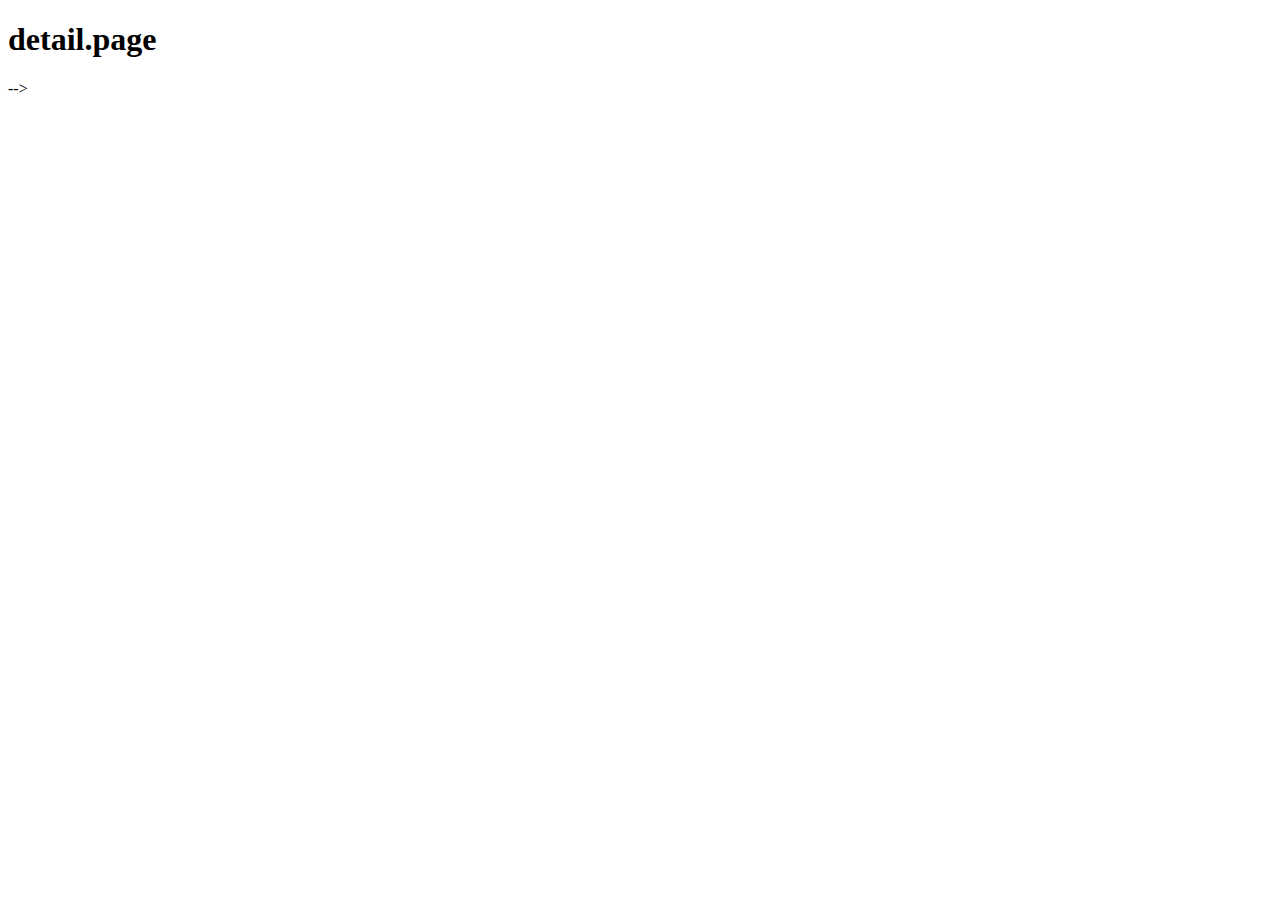
==== pages/details.html @ f7223af4 "details" ====
<!DOCTYPE html>
<html lang="en">
  <head>
    <meta charset="UTF-8" />
    <meta name="viewport" content="width=device-width, initial-scale=1.0" />
    <link rel="stylesheet" href="styles/details.css" />
    <title>Document</title>
  </head>
  <body>
    <h1>detail.page</h1>
    <!-- <div id="loader"></div>

    <div class="wrapper" id="wrapper">
      <div class="images">
        <img
          src="https://images.pexels.com/photos/5705090/pexels-photo-5705090.jpeg?auto=compress&cs=tinysrgb&w=1600"
          alt=""
        />
      </div>
      <div class="info">
        <h2 id="title"></h2>
        <!-- <h3 id="company">Luxora</h3>
        <h4 id="prise">$339.99</h4>
        <p id="desctiption">
          Cloud bread VHS hell of banjo bicycle rights jianbing umami mumblecore
          etsy 8-bit pok pok +1 wolf. Vexillologist yr dreamcatcher waistcoat,
          authentic chillwave trust fund. Viral typewriter fingerstache
          pinterest pork belly narwhal. Schlitz venmo everyday carry kitsch
          pitchfork chillwave iPhone taiyaki trust fund hashtag kinfolk
          microdosing gochujang live-edge
        </p>
      </div>
    </div> -->
    -->
    <!-- <script src="js/details.js"></script> -->
  </body>
</html>
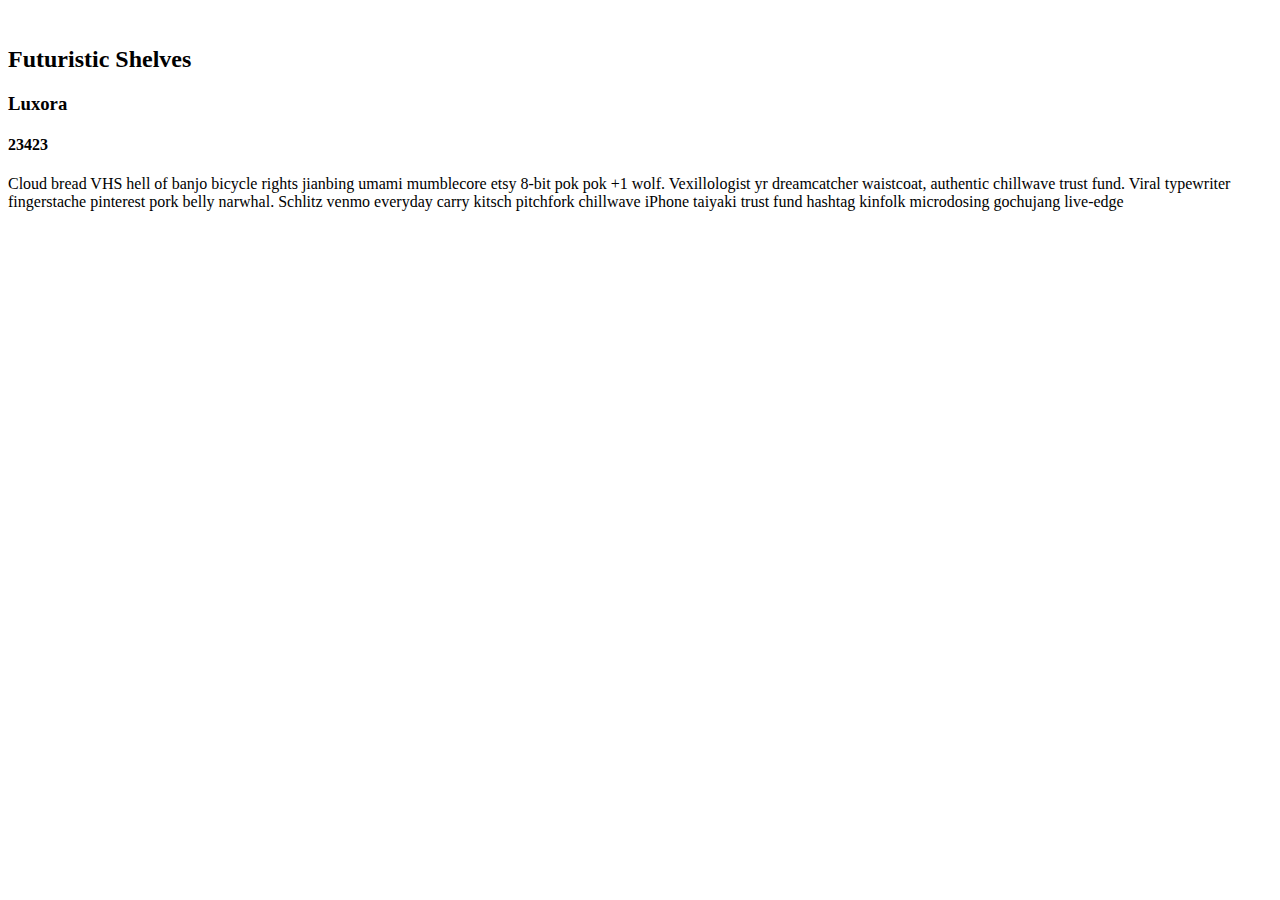
==== commit 83afa373: "details tugadi" ====
--- a/pages/details.html
+++ b/pages/details.html
@@ -7,21 +7,18 @@
     <title>Document</title>
   </head>
   <body>
-    <h1>detail.page</h1>
-    <!-- <div id="loader"></div>
-
-    <div class="wrapper" id="wrapper">
-      <div class="images">
+    <div class="wrapper">
+      <div class="image">
         <img
-          src="https://images.pexels.com/photos/5705090/pexels-photo-5705090.jpeg?auto=compress&cs=tinysrgb&w=1600"
+          src="	https://images.pexels.com/photos/5705090/pexels-photo-5705090.jpeg?auto=compress&cs=tinysrgb&w=1600"
           alt=""
         />
       </div>
       <div class="info">
-        <h2 id="title"></h2>
-        <!-- <h3 id="company">Luxora</h3>
-        <h4 id="prise">$339.99</h4>
-        <p id="desctiption">
+        <h2>Futuristic Shelves</h2>
+        <h3>Luxora</h3>
+        <h4>23423</h4>
+        <p>
           Cloud bread VHS hell of banjo bicycle rights jianbing umami mumblecore
           etsy 8-bit pok pok +1 wolf. Vexillologist yr dreamcatcher waistcoat,
           authentic chillwave trust fund. Viral typewriter fingerstache
@@ -30,8 +27,7 @@
           microdosing gochujang live-edge
         </p>
       </div>
-    </div> -->
-    -->
-    <!-- <script src="js/details.js"></script> -->
+    </div>
+    <script src="../js/details.js" type="module"></script>
   </body>
 </html>
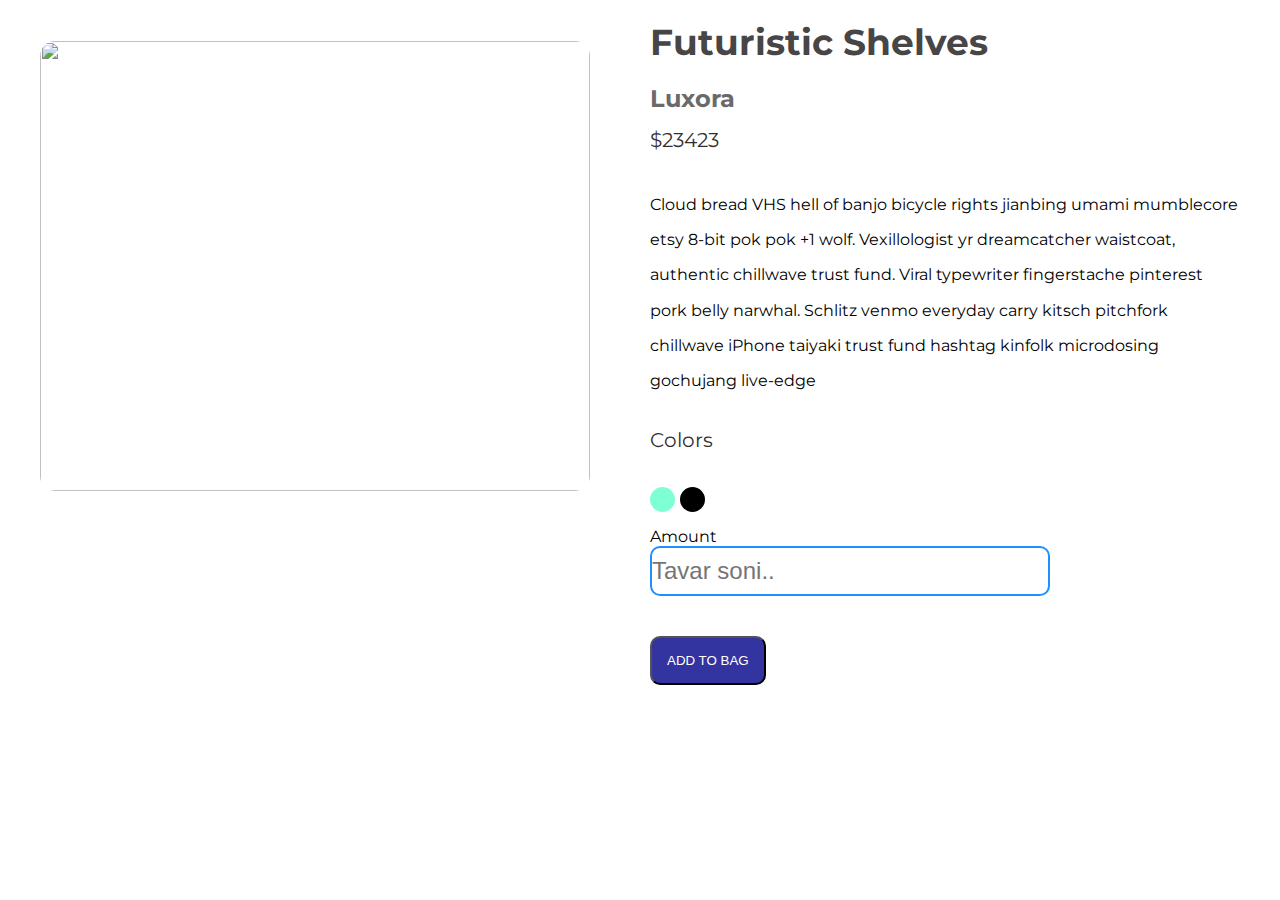
==== commit 5c83e9c0: "card" ====
--- a/pages/details.html
+++ b/pages/details.html
@@ -3,22 +3,32 @@
   <head>
     <meta charset="UTF-8" />
     <meta name="viewport" content="width=device-width, initial-scale=1.0" />
-    <link rel="stylesheet" href="styles/details.css" />
+    <link rel="preconnect" href="https://fonts.googleapis.com" />
+    <link rel="preconnect" href="https://fonts.gstatic.com" crossorigin />
+    <link
+      href="https://fonts.googleapis.com/css2?family=Montserrat:ital,wght@0,100..900;1,100..900&display=swap"
+      rel="stylesheet"
+    />
+    <link rel="stylesheet" href="../styles/details.css" />
     <title>Document</title>
   </head>
   <body>
-    <div class="wrapper">
+    <div id="loader">
+      <img src="../image/Loading_icon.gif" alt="" />
+    </div>
+    <div class="wrapper" id="wrapper">
       <div class="image">
         <img
+          id="image"
           src="	https://images.pexels.com/photos/5705090/pexels-photo-5705090.jpeg?auto=compress&cs=tinysrgb&w=1600"
           alt=""
         />
       </div>
       <div class="info">
-        <h2>Futuristic Shelves</h2>
-        <h3>Luxora</h3>
-        <h4>23423</h4>
-        <p>
+        <h2 id="title">Futuristic Shelves</h2>
+        <h3 id="company">Luxora</h3>
+        <h4 id="prise">$23423</h4>
+        <p id="description">
           Cloud bread VHS hell of banjo bicycle rights jianbing umami mumblecore
           etsy 8-bit pok pok +1 wolf. Vexillologist yr dreamcatcher waistcoat,
           authentic chillwave trust fund. Viral typewriter fingerstache
@@ -26,6 +36,14 @@
           pitchfork chillwave iPhone taiyaki trust fund hashtag kinfolk
           microdosing gochujang live-edge
         </p>
+        <h4>Colors</h4>
+        <div class="colors">
+          <a href="#" class="aylana1"></a>
+          <a href="#" class="aylana"></a>
+        </div>
+        <label for="">Amount </label><br />
+        <input type="number" id="inputtype" placeholder="Tavar soni.." />
+        <div class="btn"><button>ADD TO BAG</button></div>
       </div>
     </div>
     <script src="../js/details.js" type="module"></script>
--- a/styles/details.css
+++ b/styles/details.css
@@ -0,0 +1,94 @@
+* {
+  margin: 0;
+  padding: 0;
+  box-sizing: border-box;
+}
+body {
+  font-family: sans-serif;
+}
+
+.wrapper {
+  width: 1200px;
+  display: flex;
+  align-items: center;
+  gap: 60px;
+  margin: auto;
+  display: none;
+}
+.image img {
+  width: 550px;
+  border-radius: 15px;
+  height: 450px;
+  margin-top: -250px;
+}
+.info {
+  width: 50%;
+  font-family: Montserrat;
+}
+h2 {
+  margin-top: 20px;
+  font-size: 36px;
+  font-weight: 700;
+  margin-bottom: 20px;
+  color: rgb(71, 69, 69);
+}
+h3 {
+  font-size: 24px;
+  font-weight: 700;
+  margin-bottom: 15px;
+  color: rgb(107, 106, 106);
+}
+
+h4 {
+  font-size: 20px;
+  font-weight: 400;
+  margin-bottom: 35px;
+  color: rgb(52, 47, 47);
+}
+
+p {
+  line-height: 2.2;
+  margin-bottom: 30px;
+}
+.colors {
+  display: flex;
+  align-items: center;
+  gap: 5px;
+  margin-bottom: 15px;
+}
+.aylana {
+  width: 25px;
+  height: 25px;
+  background-color: black;
+  border-radius: 50%;
+}
+
+.aylana1 {
+  width: 25px;
+  height: 25px;
+  background-color: aquamarine;
+  border-radius: 50%;
+  :hover {
+    box-shadow: 2px 3px 8px 17px rgba(34, 60, 80, 0.2);
+  }
+}
+#inputtype {
+  font-size: 24px;
+  width: 400px;
+  height: 50px;
+  border-radius: 10px;
+  border: 2px solid dodgerblue;
+  margin-bottom: 40px;
+}
+#loader {
+  margin-left: 35vw;
+  margin-top: 20vh;
+  position: fixed;
+}
+.btn button {
+  background-color: rgb(52, 52, 160);
+  color: white;
+  padding: 15px 15px;
+  border-radius: 10px;
+  margin-bottom: 100px;
+}
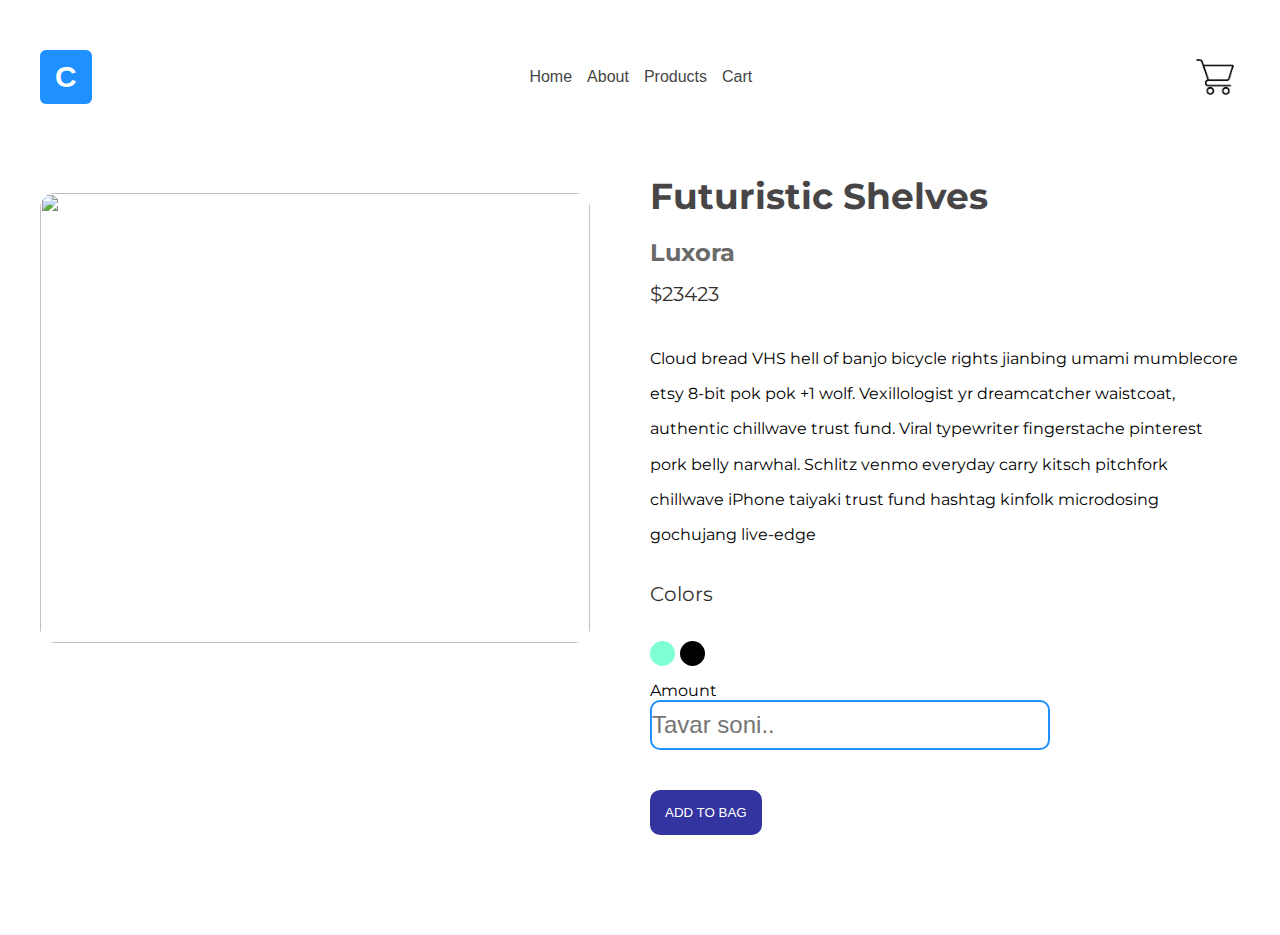
==== commit 0dad5c7e: "header" ====
--- a/pages/details.html
+++ b/pages/details.html
@@ -13,6 +13,17 @@
     <title>Document</title>
   </head>
   <body>
+    <div class="header">
+      <button>C</button>
+      <ul>
+        <li><a href="#">Home</a></li>
+        <li><a href="#">About</a></li>
+        <li><a href="#">Products</a></li>
+        <li><a href="#">Cart</a></li>
+      </ul>
+      <img src="../image/images.png" id="backet" alt="" width="50px" />
+    </div>
+    </div>
     <div id="loader">
       <img src="../image/Loading_icon.gif" alt="" />
     </div>
--- a/styles/details.css
+++ b/styles/details.css
@@ -5,6 +5,42 @@
 }
 body {
   font-family: sans-serif;
+}
+.header {
+  width: 1200px;
+  margin: 50px auto;
+  display: flex;
+  justify-content: space-between;
+  align-items: center;
+}
+.header button {
+  background-color: dodgerblue;
+  border: none;
+  padding: 10px 15px;
+  color: white;
+  font-size: 30px;
+  border-radius: 6px;
+  font-weight: 700;
+  cursor: pointer;
+}
+.header ul {
+  display: flex;
+  gap: 15px;
+  list-style: none;
+}
+.header a {
+  text-decoration: none;
+  color: rgb(70, 70, 70);
+}
+a:hover {
+  padding: 10px 15px;
+  background-color: black;
+  color: white;
+  border-radius: 6px;
+  transition: 0.8s;
+}
+#backet:hover {
+  cursor: pointer;
 }
 
 .wrapper {
@@ -91,4 +127,10 @@
   padding: 15px 15px;
   border-radius: 10px;
   margin-bottom: 100px;
+  cursor: pointer;
+  border: none;
 }
+button:hover {
+  background-color: rgb(69, 69, 191);
+  box-shadow: 2px 3px 8px 4px rgba(34, 60, 80, 0.2);
+}
